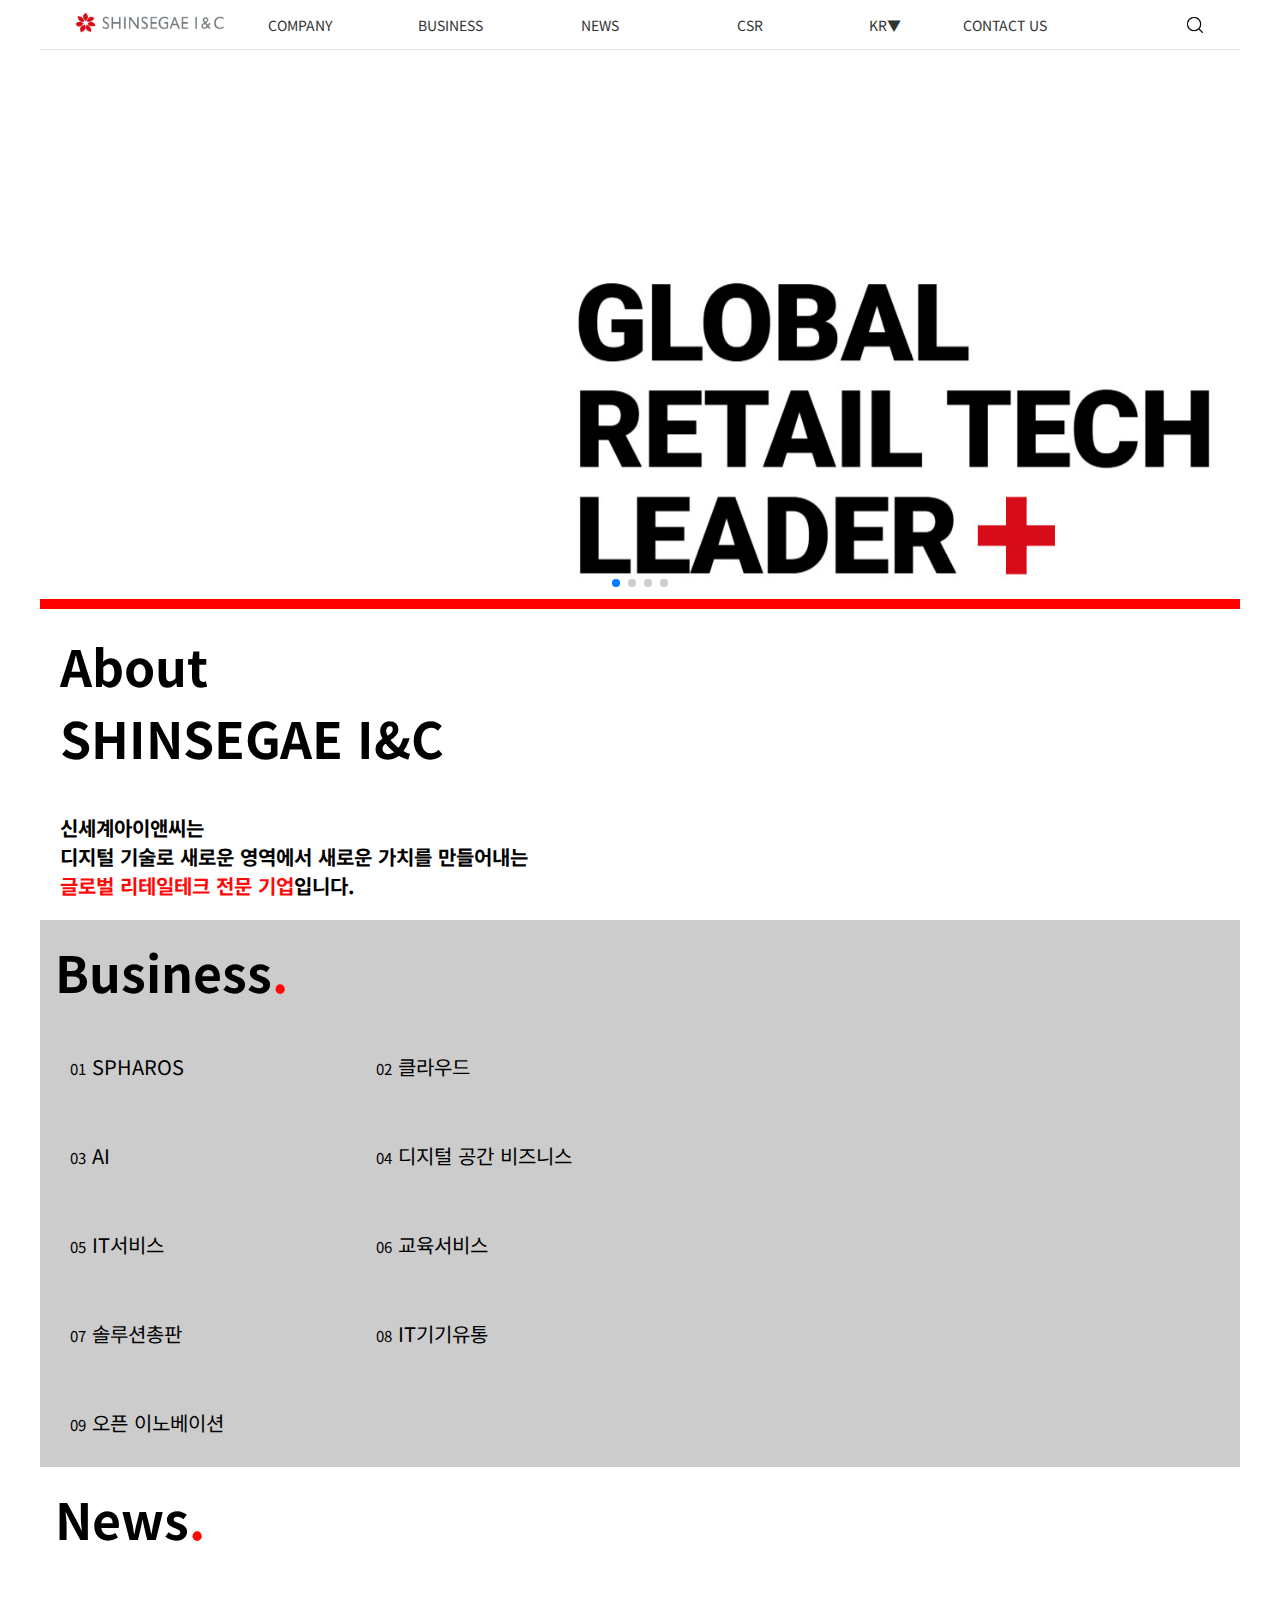
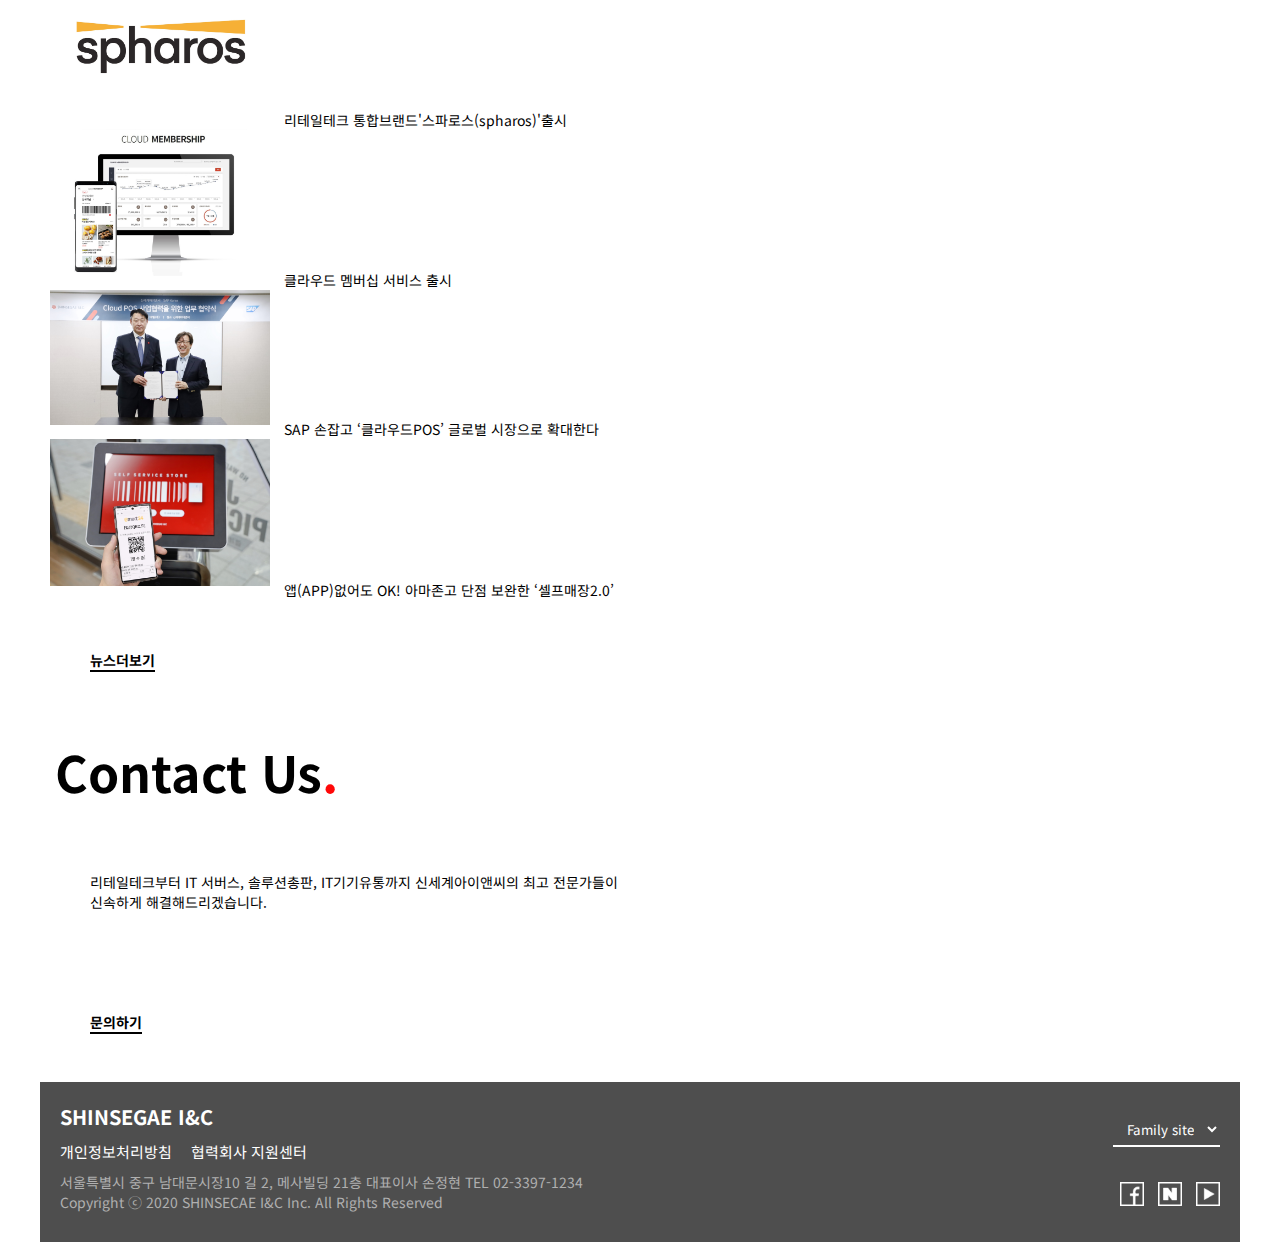
==== index.html @ 21326989 "반응형 작업중" ====
<!DOCTYPE html>
<html lang="ko">
  <head>
    <meta charset="UTF-8" />
    <meta name="viewport" content="width=device-width, initial-scale=1.0" />
    <!-- seo 엔진 최적화 -->
    <!-- 웹페이지의 설명을 정의 -->
    <meta name="description" content="신세계I&C" />
    <!-- 웹페이지와 관련된 키워드를 정의 -->
    <meta name="keywords" content="신세계I&C" />
    <!-- 웹페이지의 저자를 정의  -->
    <meta name="author" content="신세계I&C" />
    <!-- 소셜 미디어에서 페이지가 공유될때 사용되는 제목 -->
    <meta property="og:title" content="신세계I&C" />
    <!-- 소셜 미디어에서 페이지가 공유될 때 표시되는 사이트 이름 -->
    <meta property="og:site_name" content="신세계I&C 웹사이트" />
    <!-- 소셜 미디어에서 페이지가 웹사이트임을 명시 -->
    <meta property="og:type" content="website" />
    <!-- Open Graph 프로토콜에서 사용되는 메타 태그의 속성 중 하나로, 페이지의 간략한 설명을 제공하는 데 사용 -->
    <!-- 소셜 미디어에서 공유될 때 사용되는 URL -->
    <meta property="og:url" content="https://do-chaerin.github.io/inc/" />
    <!-- 소셜 미디어에서 페이지가 공유될 때 표시되는 이미지 -->
    <meta property="og:image" content="https://do-chaerin.github.io/inc/img/logo.png" />
    <!-- 소셜 미디어에서 페이지가 공유될 때 사용되는 설명 -->
    <meta property="og:description" content="신세계I&C" />
    <title>신세계I&C</title>
    <!-- Link Swiper's CSS -->
    <link rel="stylesheet" href="https://cdn.jsdelivr.net/npm/swiper@11/swiper-bundle.min.css" />
    <link rel="stylesheet" href="css/style.css" />
    <link rel="icon" href="img/favi.png" type="image/png" />
    <link href="https://fonts.googleapis.com/css2?family=Noto+Sans+KR:wght@100..900&family=Noto+Sans+Lao:wght@100..900&family=Noto+Sans:ital,wght@0,100..900;1,100..900&display=swap" rel="stylesheet" />
    <style>
      html,
      body {
        position: relative;
        height: 100%;
      }

      body {
        background: #ffffff;
        font-family: Helvetica Neue, Helvetica, Arial, sans-serif;
        font-size: 14px;
        color: #000;
        margin: 0;
        padding: 0;
      }

      .swiper {
        width: 100%;
        height: 100%;
      }

      .swiper-slide {
        text-align: center;
        font-size: 18px;
        background: #fff;
        display: flex;
        justify-content: center;
        align-items: center;
      }

      .swiper-slide img {
        display: block;
        width: 100%;
        height: 100%;
        object-fit: cover;
      }
    </style>
  </head>
  <body>
    <div class="container">
      <header>
        <a href="#"><img src="img/logo.png" alt="로고" width="150px" /></a>
        <section class="menu_left">
          <ul>
            <li><a href="#">COMPANY</a></li>
            <li><a href="#">BUSINESS</a></li>
            <li><a href="#">NEWS</a></li>
            <li><a href="#">CSR</a></li>
          </ul>
        </section>
        <section class="menu_right">
          <ul>
            <li><a href="#">KR▼</a></li>
            <li><a href="#">CONTACT US</a></li>
          </ul>
        </section>
        <nav class="navbar">
          <div class="hamburger" id="hamburger">
            <img src="img/m_icon.png" />
          </div>
          <section class="menu_glass">
            <img src="img/g_icon.png" width="20px" height="20px" />
          </section>
        </nav>
      </header>
      <main>
        <div class="swiper mySwiper">
          <div class="swiper-wrapper">
            <div class="swiper-slide"><img src="img/img_1.jpg" /></div>
            <div class="swiper-slide"><img src="img/img_2.jpg" /></div>
            <div class="swiper-slide"><img src="img/img_3.jpg" /></div>
            <div class="swiper-slide"><img src="img/img_4.jpg" /></div>
            <span></span>
          </div>
          <div class="swiper-pagination"></div>
        </div>
        <section class="main_text">
          <p class="main_title">About<br />SHINSEGAE I&C</p>
          <p class="txt1">
            신세계아이앤씨는<br />
            디지털 기술로 새로운 영역에서 새로운 가치를 만들어내는<br />
            <span> 글로벌 리테일테크 전문 기업</span>입니다.
          </p>
        </section>
        <section class="main_business">
          <p class="bs_title">Business<span>.</span></p>
          <ul class="bs1">
            <li>
              <p><span>01</span> SPHAROS</p>
              <p><span>02</span> 클라우드</p>
            </li>
            <li>
              <p><span>03</span> AI</p>
              <p><span>04</span> 디지털 공간 비즈니스</p>
            </li>
            <li>
              <p><span>05</span> IT서비스</p>
              <p><span>06</span> 교육서비스</p>
            </li>
            <li>
              <p><span>07</span> 솔루션총판</p>
              <p><span>08</span> IT기기유통</p>
            </li>
            <li>
              <p><span>09</span> 오픈 이노베이션</p>
            </li>
          </ul>
        </section>
        <section class="news">
          <p class="news_title">News<span>.</span></p>
          <ul>
            <li>
              <img src="img/1.jpg" alt="1" />
              <span> 리테일테크 통합브랜드'스파로스(spharos)'출시 </span>
            </li>

            <li><img src="img/2.jpg" alt="2" /> <span>클라우드 멤버십 서비스 출시</span></li>

            <li><img src="img/3.jpg" alt="3" /> <span>SAP 손잡고 ‘클라우드POS’ 글로벌 시장으로 확대한다</span></li>

            <li><img src="img/4.jpg" alt="4" /> <span>앱(APP)없어도 OK! 아마존고 단점 보완한 ‘셀프매장2.0’</span></li>
          </ul>
        </section>
        <section class="news_bt">
          <ul>
            <li><span>뉴스더보기</span></li>
          </ul>
        </section>
        <section class="contact">
          <p class="contact_title">Contact Us<span>.</span></p>
          <section class="contact_main">
            <ul>
              <li>
                리테일테크부터 IT 서버스, 솔루션총판, IT기기유통까지 신세계아이앤씨의 최고 전문가들이<br />
                신속하게 해결해드리겠습니다.
              </li>
            </ul>
          </section>
        </section>
        <section class="contact_bt">
          <ul>
            <li><span>문의하기</span></li>
          </ul>
        </section>
      </main>
      <footer>
        <section class="ft_left">
          <div>
            <ul class="ft_logo">
              <li>SHINSEGAE I&C</li>
            </ul>
            <ul class="ft_menu">
              <li><span>개인정보처리방침</span> <span>협력회사 지원센터</span></li>
            </ul>
            <ul>
              <li>
                서울특별시 중구 남대문시장10 길 2, 메사빌딩 21층 대표이사 손정현 TEL 02-3397-1234<br />
                Copyright ⓒ 2020 SHINSECAE I&C Inc. All Rights Reserved
              </li>
            </ul>
          </div>
        </section>
        <section class="ft_right">
          <div class="ft_fam">
            <ul>
              <li>
                <select name="Family site" id="city">
                  <option value="Family site">Family site</option>
                  <option value="Family site">Family site</option>
                  <option value="Family site">Family site</option>
                  <option value="Family site">Family site</option>
                </select>
              </li>
            </ul>
          </div>
          <div class="ft_icon">
            <img src="img/f_icon.png" width="24px" height="24px" />
            <img src="img/n_icon.png" width="24px" height="24px" />
            <img src="img/y_icon.png" width="24px" height="24px" />
          </div>
        </section>
      </footer>
    </div>
    <!-- Swiper JS -->
    <script src="https://cdn.jsdelivr.net/npm/swiper@11/swiper-bundle.min.js"></script>

    <!-- Initialize Swiper -->
    <script>
      var swiper = new Swiper(".mySwiper", {
        spaceBetween: 30,
        centeredSlides: true,
        autoplay: {
          delay: 2500,
          disableOnInteraction: false,
        },
        pagination: {
          el: ".swiper-pagination",
          clickable: true,
        },
        navigation: {
          nextEl: ".swiper-button-next",
          prevEl: ".swiper-button-prev",
        },
      });
    </script>
  </body>
</html>
---- css/style.css ----
@charset "utf-8";
* {
  padding: 0;
  margin: 0;
  box-sizing: border-box;
  font-family: "Roboto", "Noto Sans KR", sans-serif;
}
/*머리부분*/
header {
  display: flex;
  width: 100%;
  height: 50px;
  border-bottom: 1px solid #e3e2e2;
  align-content: center;
  justify-content: center;
  align-items: center;
}

ul li {
  list-style: none;
}

a {
  text-decoration: none;
  color: #333;
}
.container {
  position: relative;
  max-width: 1200px;
  margin: auto;
}
.menu_left {
  width: 50%;
}

.menu_left ul {
  width: 100%;
  display: flex;
  text-align: center;
}

.menu_left ul li {
  width: calc(100% / 4);
}

.menu_right {
  width: 30%;
}

.menu_right ul {
  width: 100%;
  display: flex;
  text-align: center;
  display: flex;
}
.menu_right ul li {
  width: calc(100% / 3);
}
.menu_glass {
  display: flex;
}
/*소개글*/

.swiper mySwiper {
  align-items: center;
  border-bottom: 10px solid #ff0000;
}

.main_title {
  font-weight: bold;
  font-size: 50px;
  padding-top: 20px;
  padding: 15px;
  border-top: 10px solid #ff0000;
}

.main_text p {
  padding: 20px;
}

.txt1 {
  font-weight: bold;
  font-size: 20px;
}

span {
  color: #ff0808;
}

.txt2 {
  color: #565656;
  font-size: 20px;
}

.txt3 {
  font-size: 20px;
  color: #565656;
}

.txt3 span {
  font-weight: bold;
  color: #000;
}
/*비즈니스*/
.main_business {
  width: 100%;
  height: 100%;
  background-color: #cccccc;
}
.bs_title {
  font-weight: bold;
  font-size: 50px;
  padding: 15px;
}

.bs1 li {
  font-size: 20px;
}

.bs1 p {
  width: 300px;
  height: 100%;
  display: inline-block;
  padding: 30px;
}

.bs1 span {
  font-size: 15px;
  color: #000;
}
/*뉴스*/
.news {
  width: 100%;
  bckground-color: antiquewhite;
}
.news_title {
  font-weight: bold;
  font-size: 50px;
  padding: 15px;
}

.news img {
  padding: 0 10px;
  padding-bottom: 10px;
  width: 20%;
  height: 20%;
}
.news ul li span {
  color: #000;
}

.news_bt span {
  font-weight: bold;
  color: #000;
  border-bottom: 2px solid #000;
}

.news_bt {
  padding: 50px;
}

/*컨택트*/
.contact_title {
  font-weight: bold;
  font-size: 50px;
  padding: 15px;
}
.contact_bt span {
  font-weight: bold;
  color: #000;
  border-bottom: 2px solid #000;
}
.contact_bt li {
  padding: 50px;
}

.contact_main {
  padding: 50px;
}

/*하단*/

footer {
  display: flex;
  justify-content: space-between; /* 왼쪽과 오른쪽으로 분리 */
  padding: 20px;
  background-color: #4e4e4e;
  font-family: Arial, sans-serif;
}

.ft_left {
  max-width: 70%; /* 왼쪽 섹션의 너비 조정 */
}

.ft_left ul {
  list-style: none;
  padding: 0;
  margin: 0 0 10px 0;
  color: #b0b0b0;
}

.ft_left .ft_logo li {
  font-size: 20px;
  font-weight: bold;
  color: #fff;
}

.ft_left .ft_menu li {
  font-size: 15px;
  color: #ffffff;
}

.ft_left .ft_menu li span {
  margin-right: 15px; /* 메뉴 간 간격 */
  color: #ffffff;
}

.ft_right {
  display: flex;
  flex-direction: column;
  align-items: flex-end; /* 오른쪽 정렬 */
  justify-content: space-around;
}

.ft_right .ft_fam ul {
  list-style: none;
  padding: 0;
  margin: 0 0 10px 0;
  color: #ffffff;
  border-bottom: 2px solid #ffffff;
}

.ft_right .ft_icon img {
  margin-left: 10px; /* 아이콘 간 간격 */
}
#city {
  background-color: #4e4e4e;
  padding: 5px 10px;
  border: none;
  color: #fff;
}

.hamburger {
  display: none;
  flex-direction: column;
  justify-content: space-around;
  width: 30px;
  height: 25px;
  cursor: pointer;
}

.hamburger span {
  display: block;
  width: 100%;
  height: 4px;
  background-color: white;
  border-radius: 2px;
  transition: 0.3s;
}
/*반응형*/
@media (max-width: 768px) {
  .hamburger {
    display: flex;
  }
  .news_title {
    padding: 10px;
  }
  .news ul li {
    flex-direction: column; /* 세로로 쌓이도록 변경 */
    align-items: center; /* 이미지와 텍스트 중앙 정렬 */
    text-align: center;
    padding: 15px;
  }

  .news ul li img {
    width: 100%; /* 작은 화면에서는 이미지 크기 줄이기 */
    height: 100%; /* 작은 화면에서는 이미지 크기 줄이기 */
    margin-right: 0; /* 이미지와 텍스트 간의 간격 제거 */
    margin-bottom: 10px; /* 이미지와 텍스트 사이에 간격 추가 */
    padding-top: 15px;
  }

  .news ul li span {
    font-size: 14px; /* 텍스트 크기 줄이기 */
    max-width: 250px; /* 텍스트 길이 제한 */
  }
  .menu_left,
  .menu_right {
    display: none;
    position: static;
    top: 50px;
    right: 20px;
    background-color: #333;
    padding: 10px;
    border-radius: 5px;
    justify-content: space-between;
    margin-bottom: 10px;
    flex: 1 1 100%;
  }
  .bs1 p {
    padding-top: 0;
  }

  header {
    flex-wrap: wrap;
    align-items: center;
    justify-content: space-around;
    flex-direction: column;
    align-content: space-around;
    text-align: center;
  }
  nav {
    display: flex;
    align-items: center;
    gap: 10px;
  }
}

/* 미디어 쿼리: 390px 이하 */
@media (max-width: 390px) {
  .news ul li {
    flex-direction: column; /* 세로로 쌓이도록 변경 */
    align-items: center; /* 이미지와 텍스트 중앙 정렬 */
  }

  .news ul li img {
    width: 100%; /* 매우 작은 화면에서 이미지 크기 추가 축소 */
    height: 100%; /* 매우 작은 화면에서 이미지 크기 추가 축소 */
    margin-right: 0; /* 이미지와 텍스트 간의 간격 제거 */
    margin-bottom: 10px; /* 이미지와 텍스트 사이에 간격 추가 */
  }

  .news ul li span {
    font-size: 12px; /* 텍스트 크기 추가 축소 */
    max-width: 200px; /* 텍스트 길이 제한 */
  }
  .menu_left,
  .menu_right {
    justify-content: center;
    margin-top: 10px;
  }

  .menu_left li,
  .menu_right li {
    margin: 0 10px;
  }

  .main_title {
    font-size: 24px;
  }

  .main_text .txt1,
  .main_text .txt2,
  .main_text .txt3 {
    font-size: 16px;
  }
  .bs_title {
    font-size: 24px;
  }
  .bs1 li:last-child {
    padding-bottom: 30px;
  }
  .bs1 p {
    padding-bottom: 0px;
  }
  .news ul {
    flex-direction: column;
    align-items: center;
  }
  .news_title {
    font-size: 24px;
  }
  .news ul li {
    width: auto;
    text-align: center;
  }
  .contact_title {
    font-size: 20px;
  }
  .contact_main ul li {
    font-size: 14px;
  }

  footer {
    flex-direction: column;
    align-items: center;
  }

  .ft_left,
  .ft_right {
    align-items: center;
    margin-bottom: 20px;
    font-size: 10px;
  }
  .main_title {
    font-size: 20px;
  }
  .main_text .txt1,
  .main_text .txt2,
  .main_text .txt3 {
    font-size: 14px;
  }
  .bs_title {
    font-size: 20px;
  }

  .main_business .bs1 li p {
    font-size: 14px;
  }

  .news ul li {
    width: 100%;
    margin-bottom: 15px;
  }

  .contact_main ul li {
    font-size: 12px;
  }

  .menu_left li,
  .menu_right li {
    margin: 0 5px;
    font-size: 12px;
  }

  footer {
    padding: 10px 5px;
  }
  footer .ft_menu li span {
    font-size: 10px;
  }

  .ft_left ul,
  .ft_right ul {
    text-align: left;
  }

  .ft_icon img {
    width: 20px;
    height: 20px;
    margin: 0 5px;
  }
}
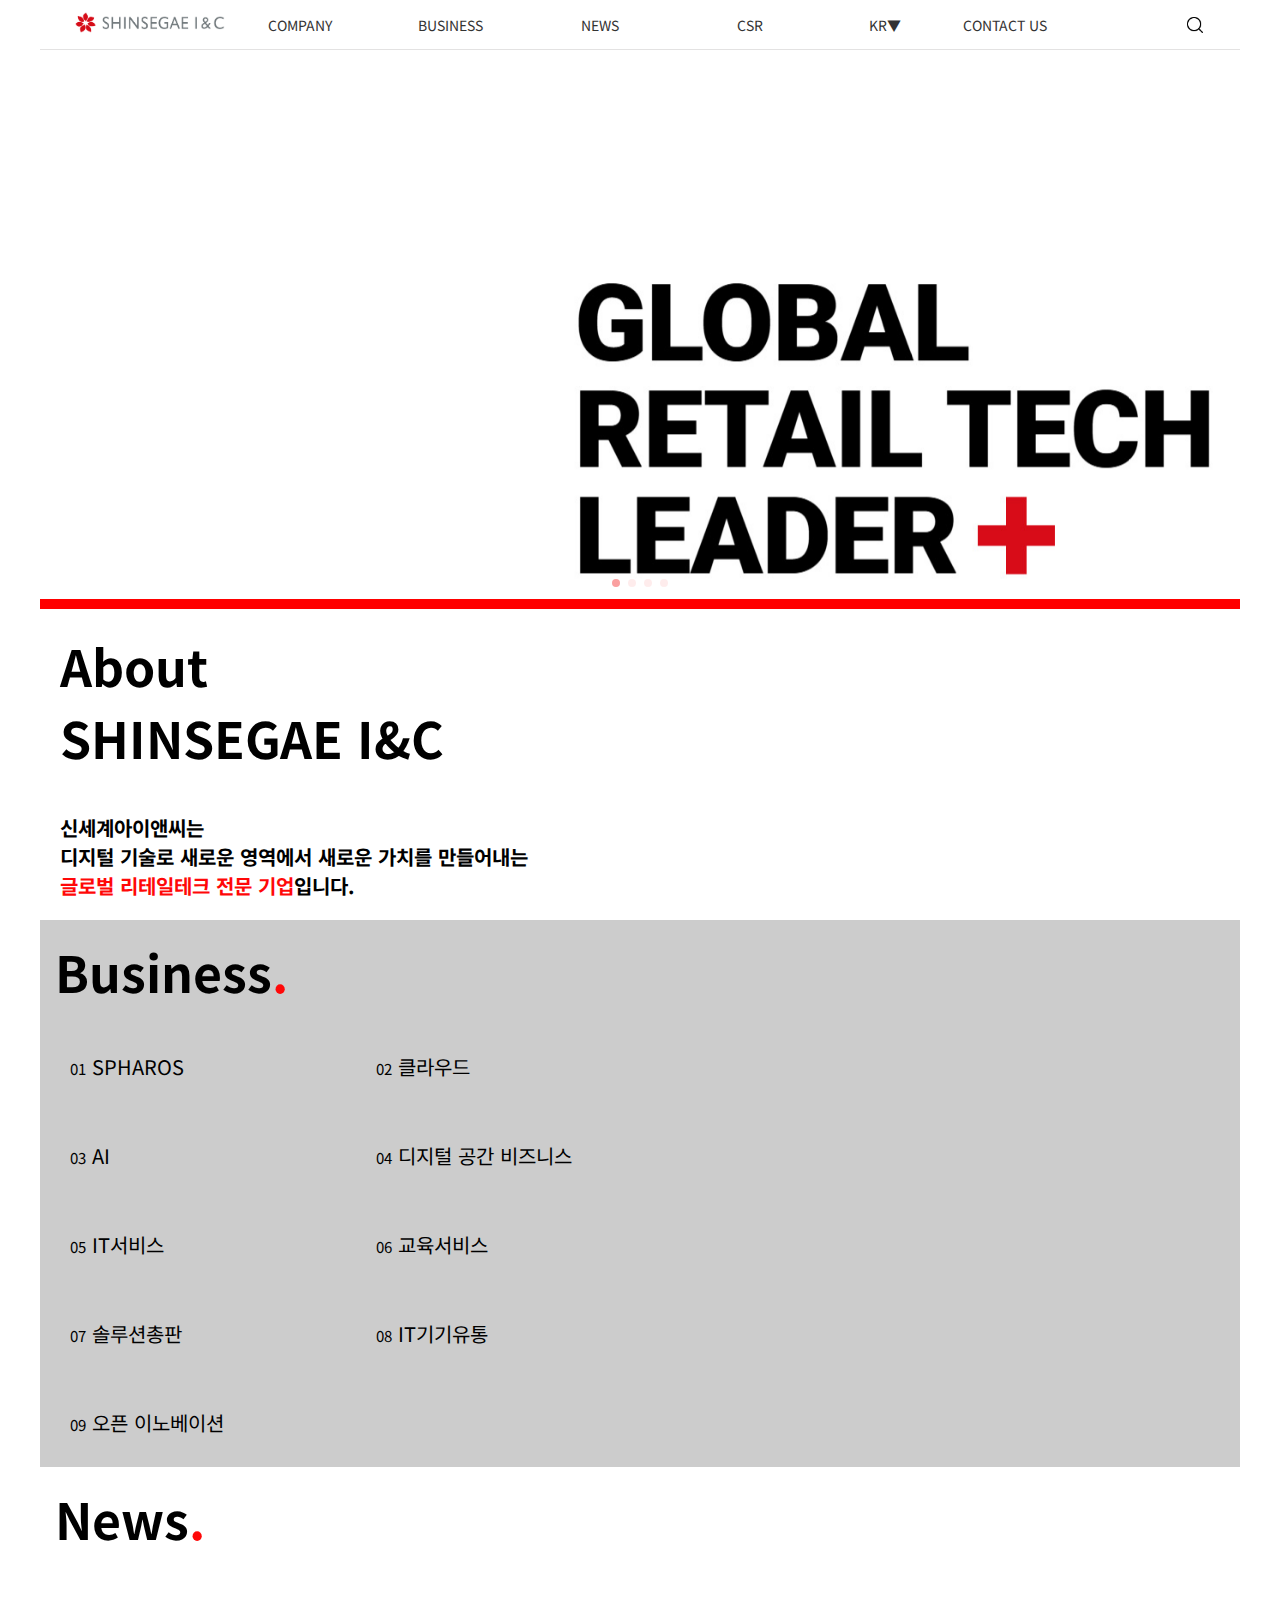
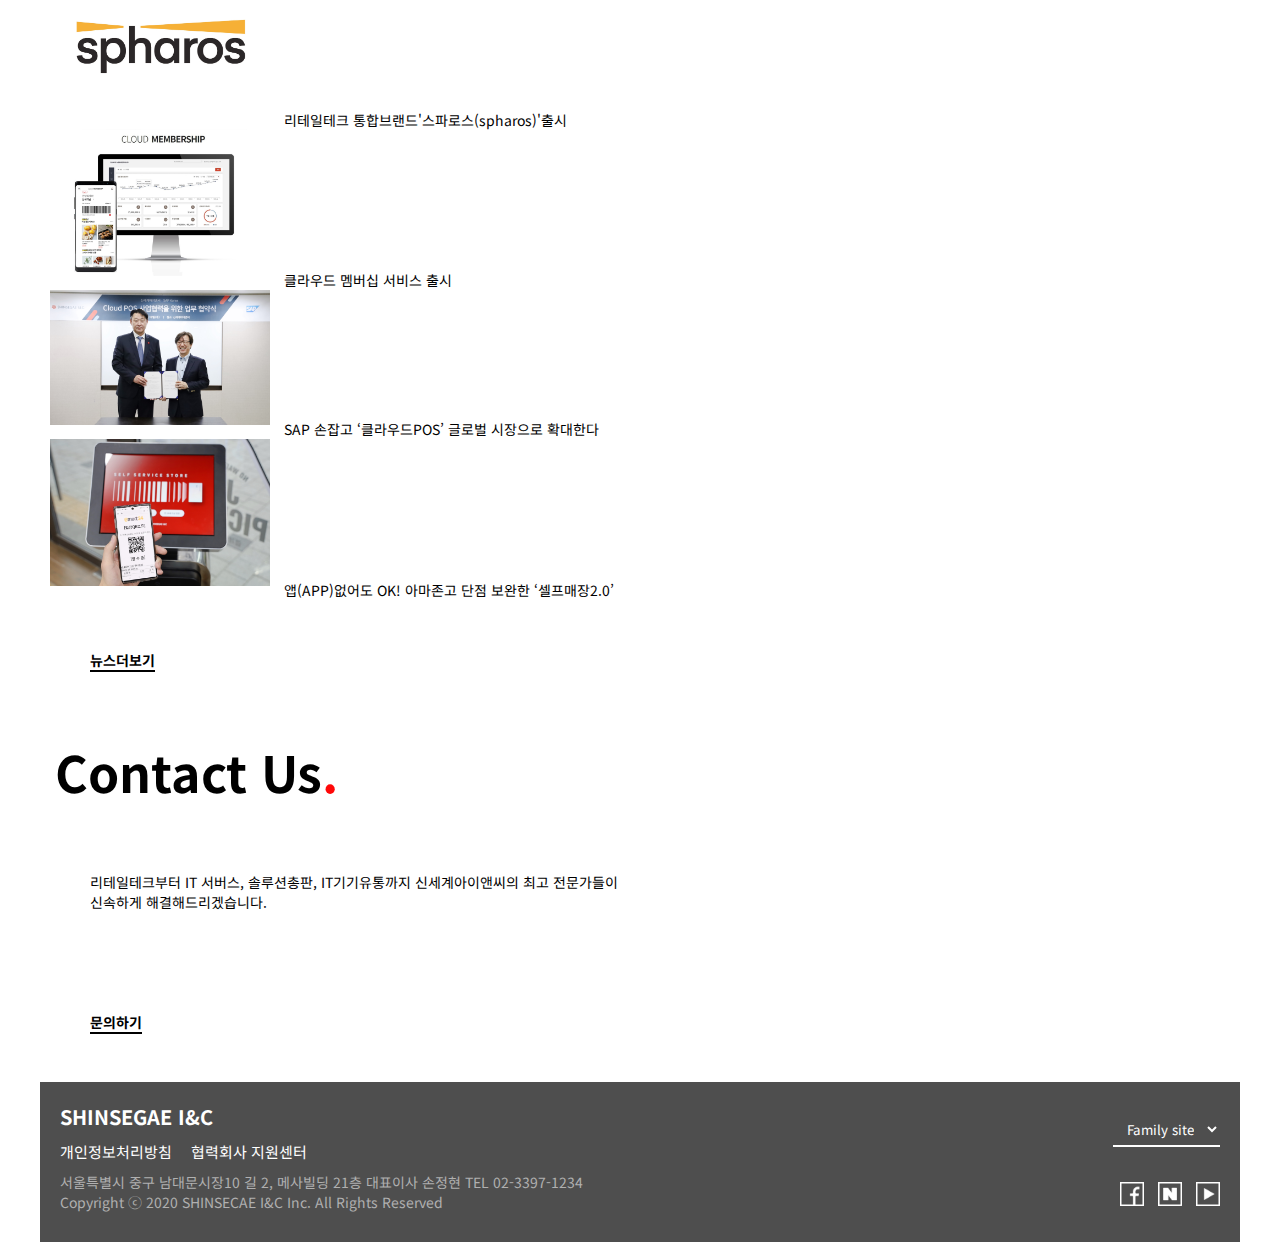
==== commit 24c879da: "스와이프 불렛 색상변경" ====
--- a/index.html
+++ b/index.html
@@ -85,13 +85,23 @@
             <li><a href="#">CONTACT US</a></li>
           </ul>
         </section>
-        <nav class="navbar">
+        <nav>
           <div class="hamburger" id="hamburger">
-            <img src="img/m_icon.png" />
+            <img src="img/m_icon.png" width="20px" height="30px" />
           </div>
           <section class="menu_glass">
             <img src="img/g_icon.png" width="20px" height="20px" />
           </section>
+        </nav>
+        <!-- 모바일 메뉴 추가 -->
+        <nav class="mobile-menu" id="mobileMenu">
+          <ul>
+            <li><a href="#">COMPANY</a></li>
+            <li><a href="#">BUSINESS</a></li>
+            <li><a href="#">NEWS</a></li>
+            <li><a href="#">CSR</a></li>
+            <li><a href="#">CONTACT US</a></li>
+          </ul>
         </nav>
       </header>
       <main>
@@ -103,7 +113,7 @@
             <div class="swiper-slide"><img src="img/img_4.jpg" /></div>
             <span></span>
           </div>
-          <div class="swiper-pagination"></div>
+          <div class="swiper-pagination" color="#fb9696"></div>
         </div>
         <section class="main_text">
           <p class="main_title">About<br />SHINSEGAE I&C</p>
@@ -144,11 +154,8 @@
               <img src="img/1.jpg" alt="1" />
               <span> 리테일테크 통합브랜드'스파로스(spharos)'출시 </span>
             </li>
-
             <li><img src="img/2.jpg" alt="2" /> <span>클라우드 멤버십 서비스 출시</span></li>
-
             <li><img src="img/3.jpg" alt="3" /> <span>SAP 손잡고 ‘클라우드POS’ 글로벌 시장으로 확대한다</span></li>
-
             <li><img src="img/4.jpg" alt="4" /> <span>앱(APP)없어도 OK! 아마존고 단점 보완한 ‘셀프매장2.0’</span></li>
           </ul>
         </section>
@@ -214,7 +221,6 @@
     </div>
     <!-- Swiper JS -->
     <script src="https://cdn.jsdelivr.net/npm/swiper@11/swiper-bundle.min.js"></script>
-
     <!-- Initialize Swiper -->
     <script>
       var swiper = new Swiper(".mySwiper", {
@@ -234,5 +240,23 @@
         },
       });
     </script>
+    <script>
+      // 햄버거 메뉴 클릭 이벤트
+      const hamburger = document.getElementById("hamburger");
+      const mobileMenu = document.getElementById("mobileMenu");
+
+      // 메뉴 열고 닫기
+      hamburger.addEventListener("click", () => {
+        mobileMenu.classList.toggle("active");
+      });
+
+      // 모바일 메뉴에서 아무 곳이나 클릭하면 닫기
+      mobileMenu.addEventListener("click", (event) => {
+        // 이벤트가 메뉴 자체 또는 메뉴의 자식 요소에서 발생한 경우만 처리
+        if (event.target === mobileMenu || event.target.tagName === "A") {
+          mobileMenu.classList.remove("active");
+        }
+      });
+    </script>
   </body>
 </html>
--- a/css/style.css
+++ b/css/style.css
@@ -59,8 +59,13 @@
 .menu_glass {
   display: flex;
 }
+nav {
+  display: flex;
+}
 /*소개글*/
-
+.swiper-pagination-bullet {
+  background-color: #fa9f9f; /* 원하는 색상으로 변경 */
+}
 .swiper mySwiper {
   align-items: center;
   border-bottom: 10px solid #ff0000;
@@ -244,8 +249,8 @@
   display: none;
   flex-direction: column;
   justify-content: space-around;
-  width: 30px;
-  height: 25px;
+  width: 20px;
+  height: 29px;
   cursor: pointer;
 }
 
@@ -262,27 +267,42 @@
   .hamburger {
     display: flex;
   }
+  .main_title {
+    font-size: 35px;
+  }
+  .txt1 {
+    font-size: 20px;
+  }
+  .bs_title {
+    font-size: 35px;
+  }
+  .bs1 {
+    font-size: 20px;
+  }
+
   .news_title {
-    padding: 10px;
+    font-size: 35px;
   }
   .news ul li {
     flex-direction: column; /* 세로로 쌓이도록 변경 */
     align-items: center; /* 이미지와 텍스트 중앙 정렬 */
     text-align: center;
-    padding: 15px;
   }
 
   .news ul li img {
-    width: 100%; /* 작은 화면에서는 이미지 크기 줄이기 */
-    height: 100%; /* 작은 화면에서는 이미지 크기 줄이기 */
+    width: 50%; /* 작은 화면에서는 이미지 크기 줄이기 */
+    height: 50%; /* 작은 화면에서는 이미지 크기 줄이기 */
     margin-right: 0; /* 이미지와 텍스트 간의 간격 제거 */
     margin-bottom: 10px; /* 이미지와 텍스트 사이에 간격 추가 */
-    padding-top: 15px;
   }
 
   .news ul li span {
-    font-size: 14px; /* 텍스트 크기 줄이기 */
+    font-size: 15px; /* 텍스트 크기 줄이기 */
     max-width: 250px; /* 텍스트 길이 제한 */
+  }
+  .news_bt {
+    font-size: 12px;
+    padding: 10px;
   }
   .menu_left,
   .menu_right {
@@ -291,7 +311,7 @@
     top: 50px;
     right: 20px;
     background-color: #333;
-    padding: 10px;
+    padding: 0;
     border-radius: 5px;
     justify-content: space-between;
     margin-bottom: 10px;
@@ -301,6 +321,20 @@
     padding-top: 0;
   }
 
+  .contact_title {
+    font-size: 35px;
+  }
+  .contact_main {
+    font-size: 20px;
+    padding: 20px;
+  }
+  .contact_bt li {
+    font-size: 12px;
+    padding: 10px;
+  }
+  section .ft_left {
+    padding: 10px;
+  }
   header {
     flex-wrap: wrap;
     align-items: center;
@@ -441,3 +475,109 @@
     margin: 0 5px;
   }
 }
+/* 기본 스타일 */
+body {
+  margin: 0;
+  font-family: Arial, sans-serif;
+}
+
+.navbar {
+  display: flex;
+  justify-content: space-between;
+  align-items: center;
+  padding: 0 20px;
+  background-color: #333;
+  color: white;
+}
+
+.mobile {
+  list-style: none;
+  display: flex;
+  gap: 20px;
+  margin: 0;
+  padding: 0;
+}
+
+.mobile li a {
+  text-decoration: none;
+  color: white;
+  font-size: 1rem;
+}
+
+.mobile li a:hover {
+  text-decoration: underline;
+}
+
+/* 모바일 메뉴 기본 숨김 */
+.mobile-menu {
+  display: none;
+  position: fixed;
+  top: 0;
+  left: 0;
+  width: 100%;
+  height: 100%;
+  background-color: rgba(0, 0, 0, 0.9);
+  color: #fff;
+  z-index: 1000;
+  padding: 100px 0;
+  box-sizing: border-box;
+}
+
+.mobile-menu ul {
+  list-style: none;
+  padding: 0;
+  margin: 0;
+}
+
+.mobile-menu ul li {
+  margin-bottom: 20px;
+}
+
+.mobile-menu ul li a {
+  text-decoration: none;
+  color: #fff;
+  font-size: 18px;
+}
+
+/* 햄버거 메뉴 활성화 */
+.mobile-menu.active {
+  display: block;
+}
+
+/* 모바일 전용 햄버거 메뉴 */
+.hamburger {
+  display: block;
+  cursor: pointer;
+}
+
+@media screen and (min-width: 769px) {
+  /* 데스크톱에서는 모바일 메뉴 숨김 */
+  .mobile-menu {
+    display: none !important;
+  }
+
+  .hamburger {
+    display: none;
+  }
+}
+/* 반응형 스타일 */
+@media (max-width: 768px) {
+  .mobile {
+    display: none;
+    flex-direction: column;
+    background-color: #333;
+    position: absolute;
+    top: 300px;
+    right: 0;
+    width: 200px;
+    border: 1px solid #444;
+  }
+
+  .mobile.active {
+    display: flex;
+  }
+
+  .mobile-toggle {
+    display: flex;
+  }
+}
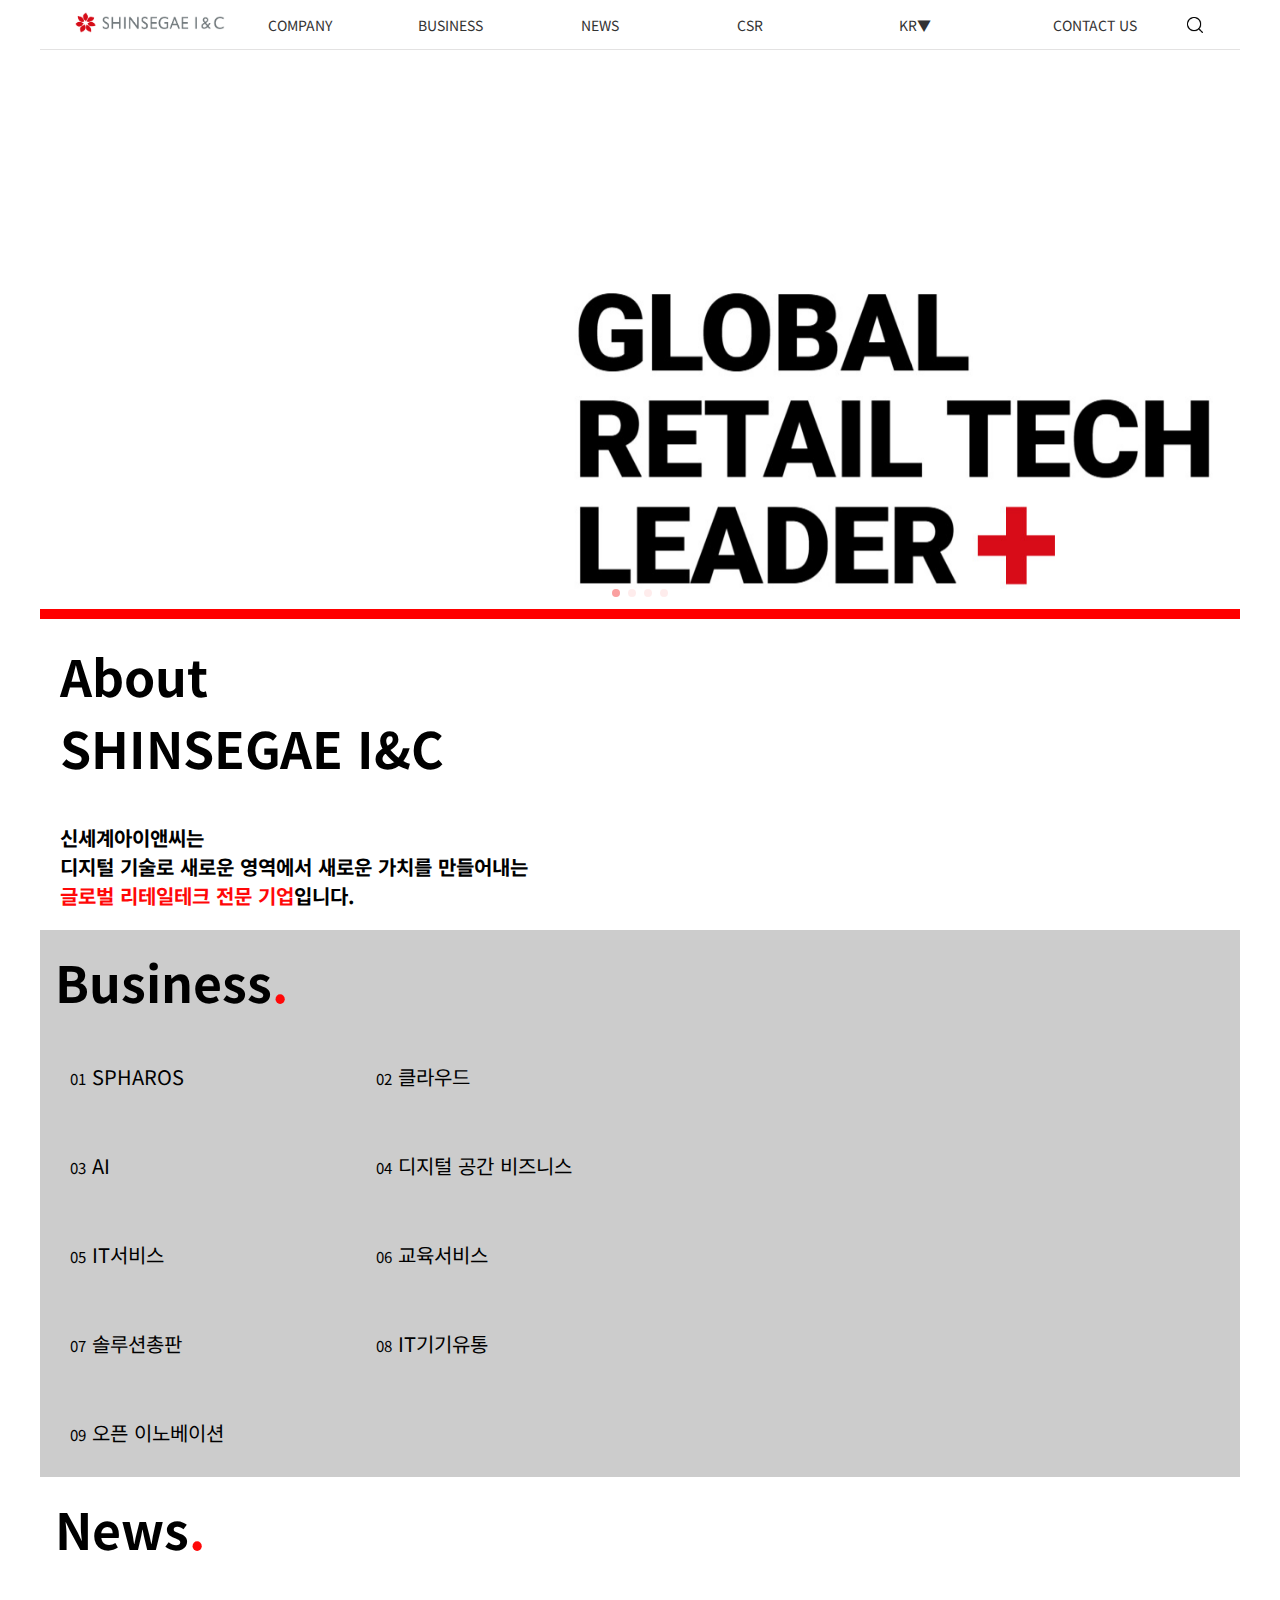
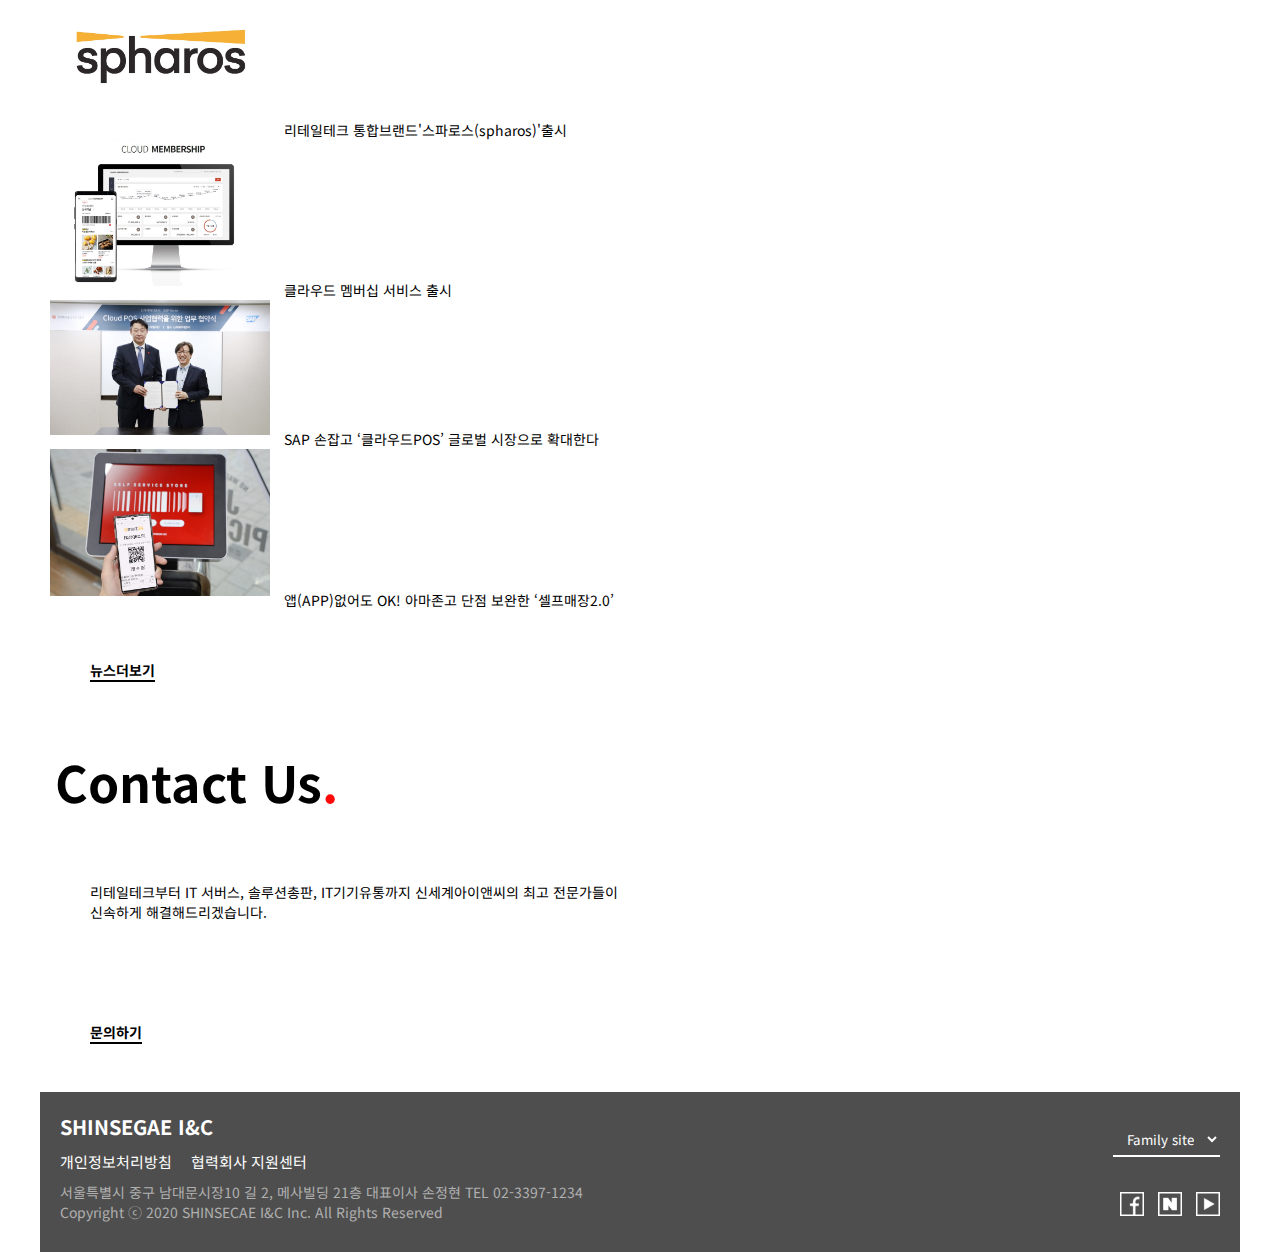
==== commit 05e4a632: "일단 건드렸으니 올려본다" ====
--- a/index.html
+++ b/index.html
@@ -46,6 +46,7 @@
       }
 
       .swiper {
+        padding-top: 10px;
         width: 100%;
         height: 100%;
       }
@@ -70,10 +71,10 @@
   <body>
     <div class="container">
       <header>
-        <a href="#"><img src="img/logo.png" alt="로고" width="150px" /></a>
+        <a href="index.html"><img src="img/logo.png" alt="로고" width="150px" /></a>
         <section class="menu_left">
           <ul>
-            <li><a href="#">COMPANY</a></li>
+            <li><a href="detail.html">COMPANY</a></li>
             <li><a href="#">BUSINESS</a></li>
             <li><a href="#">NEWS</a></li>
             <li><a href="#">CSR</a></li>
@@ -96,7 +97,7 @@
         <!-- 모바일 메뉴 추가 -->
         <nav class="mobile-menu" id="mobileMenu">
           <ul>
-            <li><a href="#">COMPANY</a></li>
+            <li><a href="detail.html">COMPANY</a></li>
             <li><a href="#">BUSINESS</a></li>
             <li><a href="#">NEWS</a></li>
             <li><a href="#">CSR</a></li>
@@ -107,7 +108,7 @@
       <main>
         <div class="swiper mySwiper">
           <div class="swiper-wrapper">
-            <div class="swiper-slide"><img src="img/img_1.jpg" /></div>
+            <div class="swiper-slide"><img src="img/img_1.jpg" / ></div>
             <div class="swiper-slide"><img src="img/img_2.jpg" /></div>
             <div class="swiper-slide"><img src="img/img_3.jpg" /></div>
             <div class="swiper-slide"><img src="img/img_4.jpg" /></div>
--- a/css/style.css
+++ b/css/style.css
@@ -21,6 +21,7 @@
 }
 
 a {
+  font-size: 14px;
   text-decoration: none;
   color: #333;
 }
@@ -54,7 +55,7 @@
   display: flex;
 }
 .menu_right ul li {
-  width: calc(100% / 3);
+  width: calc(100% / 2);
 }
 .menu_glass {
   display: flex;
@@ -476,10 +477,7 @@
   }
 }
 /* 기본 스타일 */
-body {
-  margin: 0;
-  font-family: Arial, sans-serif;
-}
+
 
 .navbar {
   display: flex;
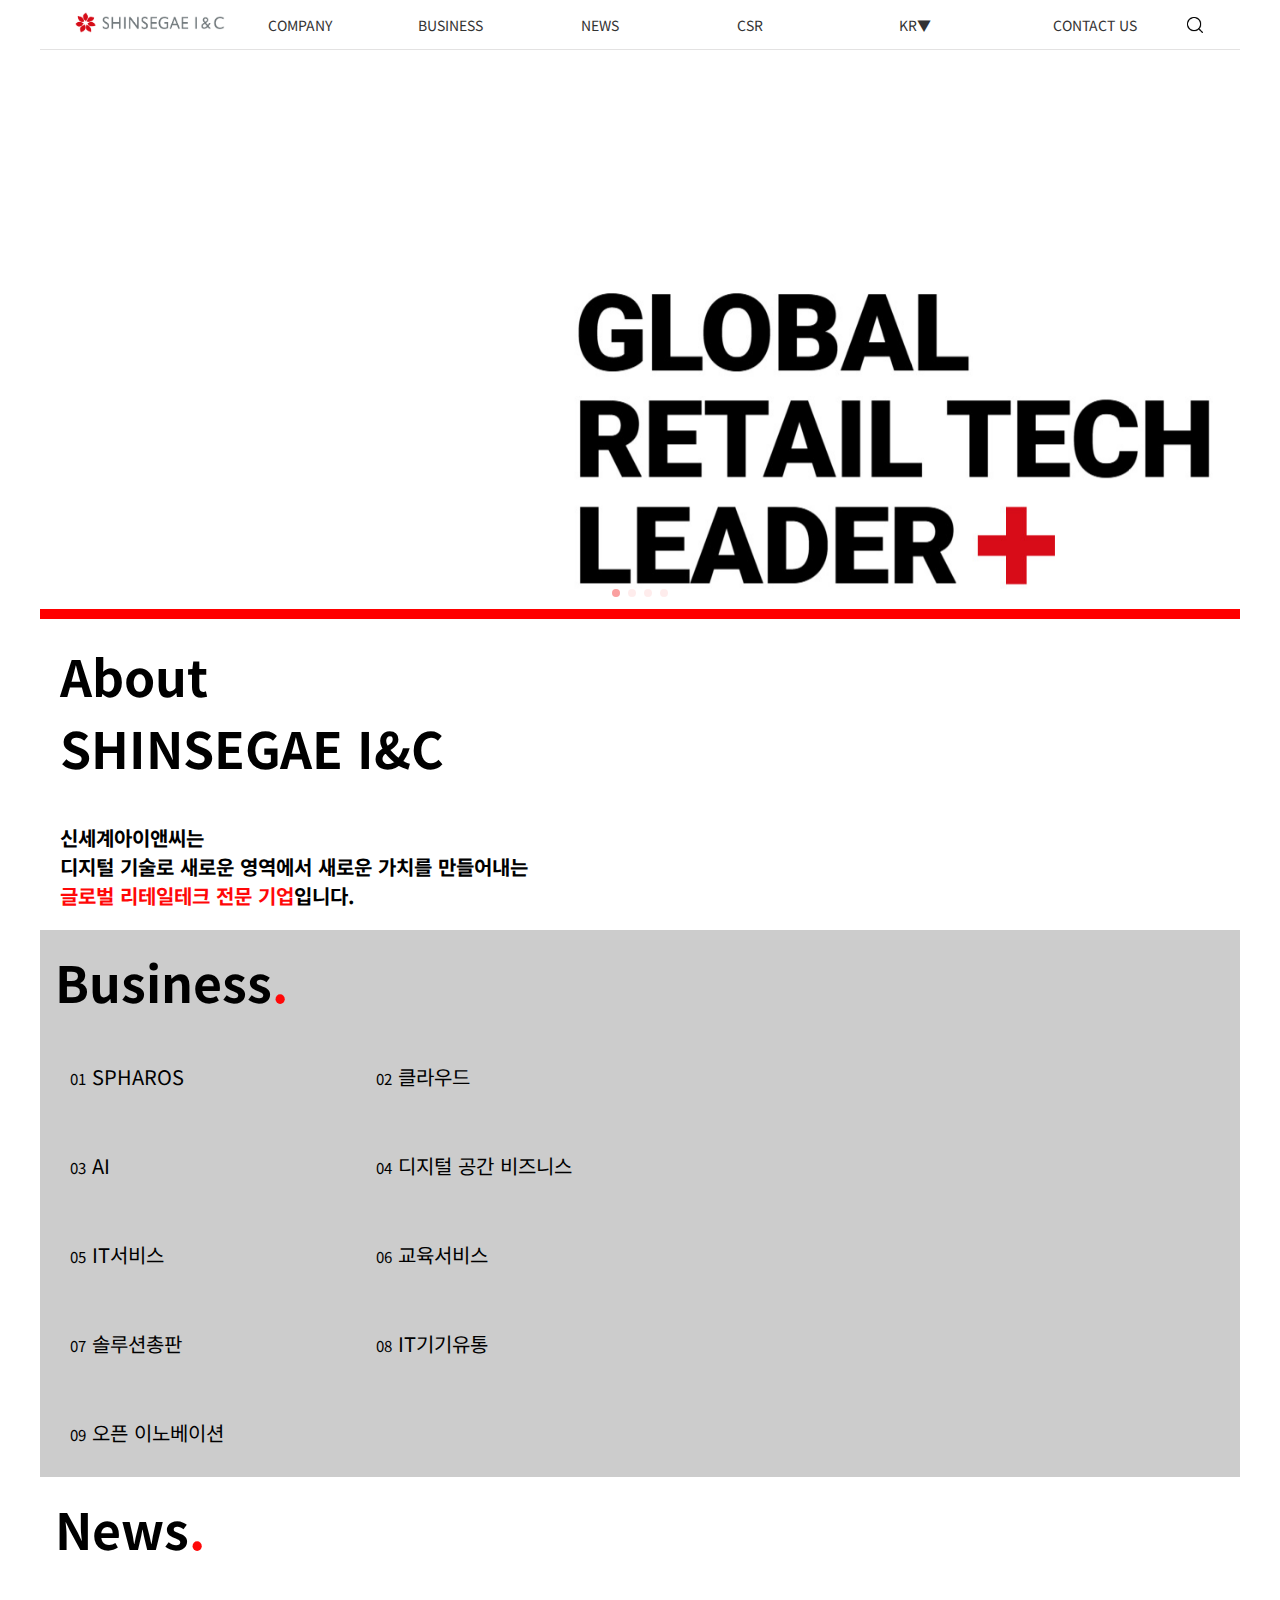
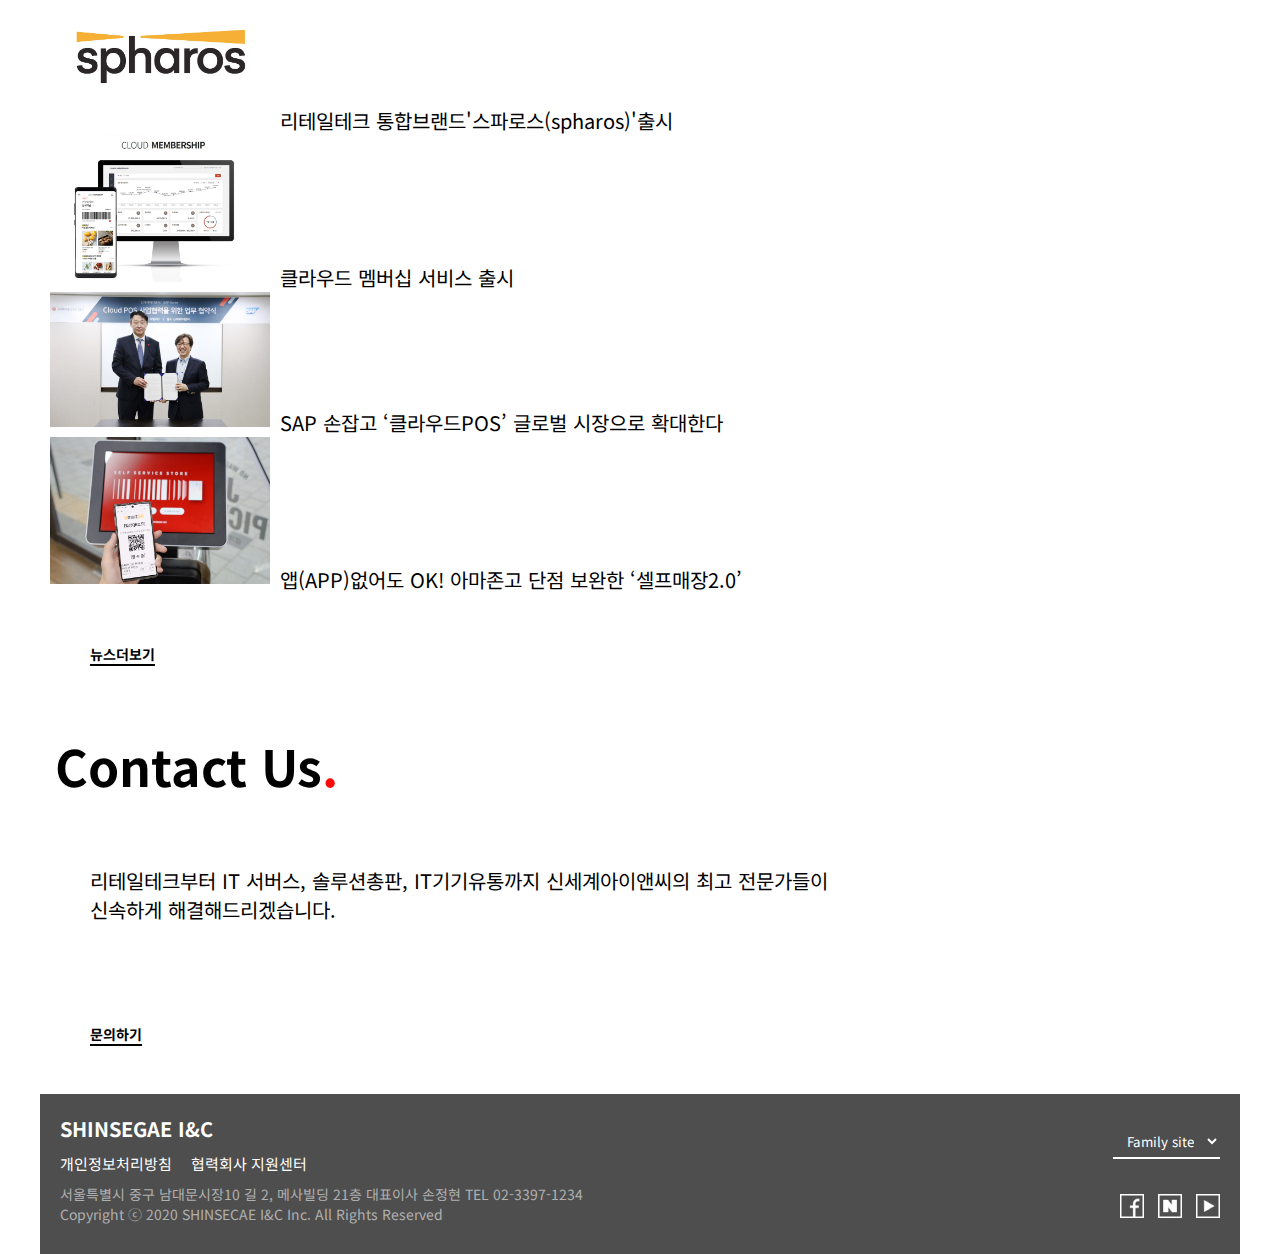
==== commit 791e197e: "뉴스부분 이미지 플렉스&이미지 정렬, 폰트크기 조절" ====
--- a/index.html
+++ b/index.html
@@ -151,10 +151,7 @@
         <section class="news">
           <p class="news_title">News<span>.</span></p>
           <ul>
-            <li>
-              <img src="img/1.jpg" alt="1" />
-              <span> 리테일테크 통합브랜드'스파로스(spharos)'출시 </span>
-            </li>
+            <li><img src="img/1.jpg" alt="1" /> <span> 리테일테크 통합브랜드'스파로스(spharos)'출시 </span></li>
             <li><img src="img/2.jpg" alt="2" /> <span>클라우드 멤버십 서비스 출시</span></li>
             <li><img src="img/3.jpg" alt="3" /> <span>SAP 손잡고 ‘클라우드POS’ 글로벌 시장으로 확대한다</span></li>
             <li><img src="img/4.jpg" alt="4" /> <span>앱(APP)없어도 OK! 아마존고 단점 보완한 ‘셀프매장2.0’</span></li>
--- a/css/style.css
+++ b/css/style.css
@@ -144,7 +144,10 @@
   font-size: 50px;
   padding: 15px;
 }
-
+.news li {
+  display: flex;
+  align-items: flex-end;
+}
 .news img {
   padding: 0 10px;
   padding-bottom: 10px;
@@ -153,6 +156,7 @@
 }
 .news ul li span {
   color: #000;
+  font-size: 20px;
 }
 
 .news_bt span {
@@ -182,6 +186,7 @@
 
 .contact_main {
   padding: 50px;
+  font-size: 20px;
 }
 
 /*하단*/
@@ -478,7 +483,6 @@
 }
 /* 기본 스타일 */
 
-
 .navbar {
   display: flex;
   justify-content: space-between;
